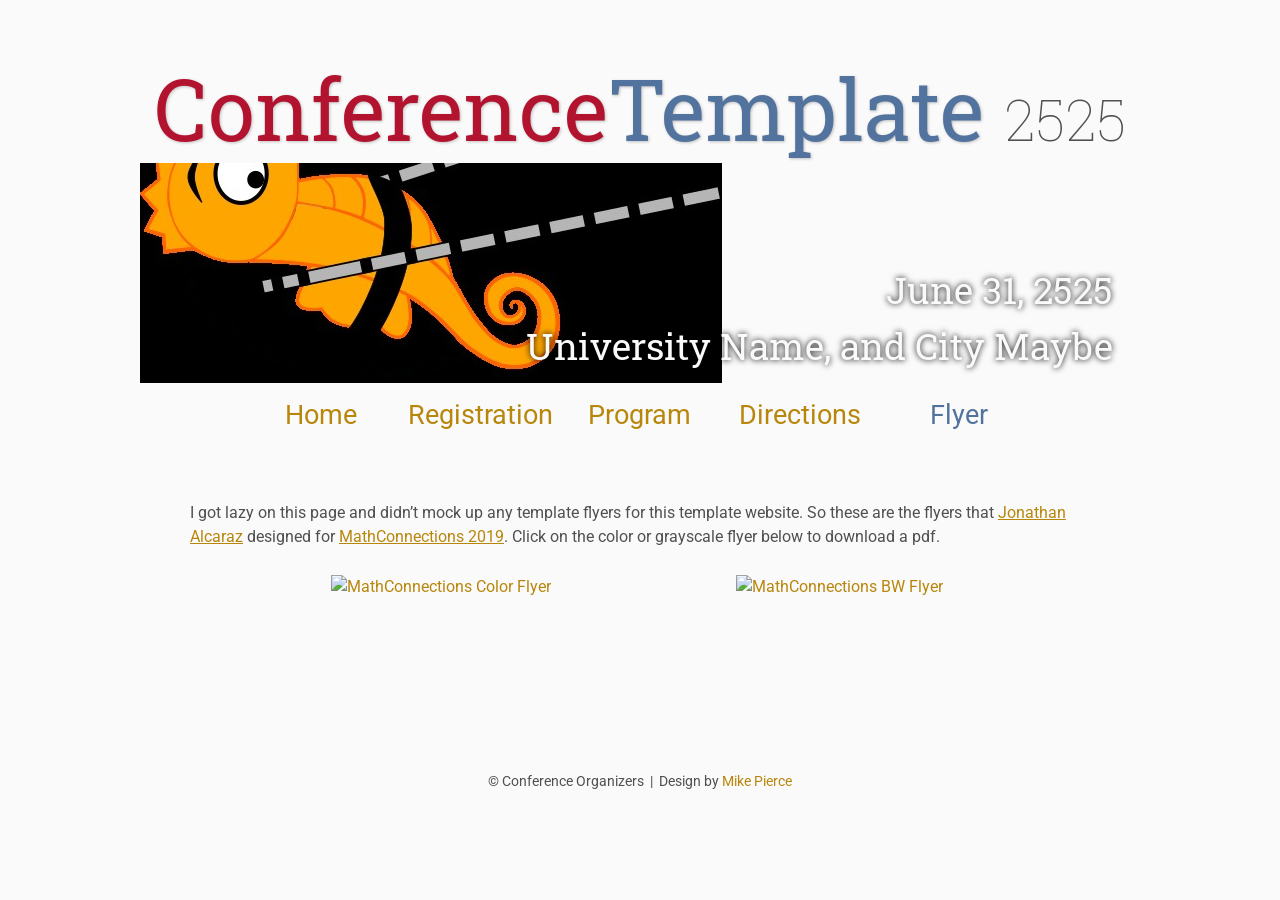
==== contact/index.html @ f9c3bfe4 "Rename index.html to index.html" ====
<!DOCTYPE html>
<html lang='en'>

<head>
    <base href="..">
    <link rel="shortcut icon" type="image/png" href="assets/favicon.png"/>
    <link rel="stylesheet" type="text/css" media="all" href="assets/main.css"/>
    <meta name="description" content="Conference Template">
    <meta name="resource-type" content="document">
    <meta name="distribution" content="global">
    <meta name="KeyWords" content="Conference">
    <title>Flyer | Conference Template</title>
</head>

<body>

    <div class="banner">
        <img src="assets/banner.jpg" alt="Conference Template Banner">
        <div class="top-left">
            <span class="title1">Conference</span><span class="title2">Template</span> <span class="year">2525</span>
        </div>
        <div class="bottom-right">
            June 31, 2525 <br> University Name, and City Maybe
        </div>
    </div>

    <table class="navigation">
        <tr>
            <td class="navigation">
                <a title="Conference Home Page" href=".">Home</a>
            </td>
            <td class="navigation">
                <a title="Register for the Conference" href="registration">Registration</a>
            </td>
            <td class="navigation">
                <a title="Conference Program" href="program">Program</a> 
            </td>
            <td class="navigation">
                <a title="Directions to the Conference" href="directions">Directions</a>
            </td>
            <td class="navigation">
                <a class="current" title="Conference Flyer" href="flyer">Flyer</a>
            </td>
        </tr>
    </table>

    <br>

    <p>
        I got lazy on this page and didn&rsquo;t mock up any template flyers for this template website.
        So these are the flyers that <a target="_blank" href="https://math.jonathanalcaraz.com/">Jonathan Alcaraz</a>
        designed for <a target="_blank" href="http://math.ucr.edu/~mathconn/">MathConnections 2019</a>.
        Click on the color or grayscale flyer below to download a pdf.
    </p>

    <table class="flyers">
        <tr>
            <td class="flyer">
                <a href="assets/MathConnections-Flyer.pdf">
                    <img src="assets/MathConnections-Flyer.png" alt="MathConnections Color Flyer" style="width:100%">
                </a>
            </td>
            <td class="flyer">
                <a href="assets/MathConnections-FlyerBW.pdf">
                    <img src="assets/MathConnections-FlyerBW.png" alt="MathConnections BW Flyer" style="width:100%">
                </a>
            </td>
        </tr>
    </table>

    <footer>
        &copy; Conference Organizers
        &nbsp;|&nbsp; Design by <a href="https://github.com/mikepierce">Mike Pierce</a>
    </footer>

</body>
</html>
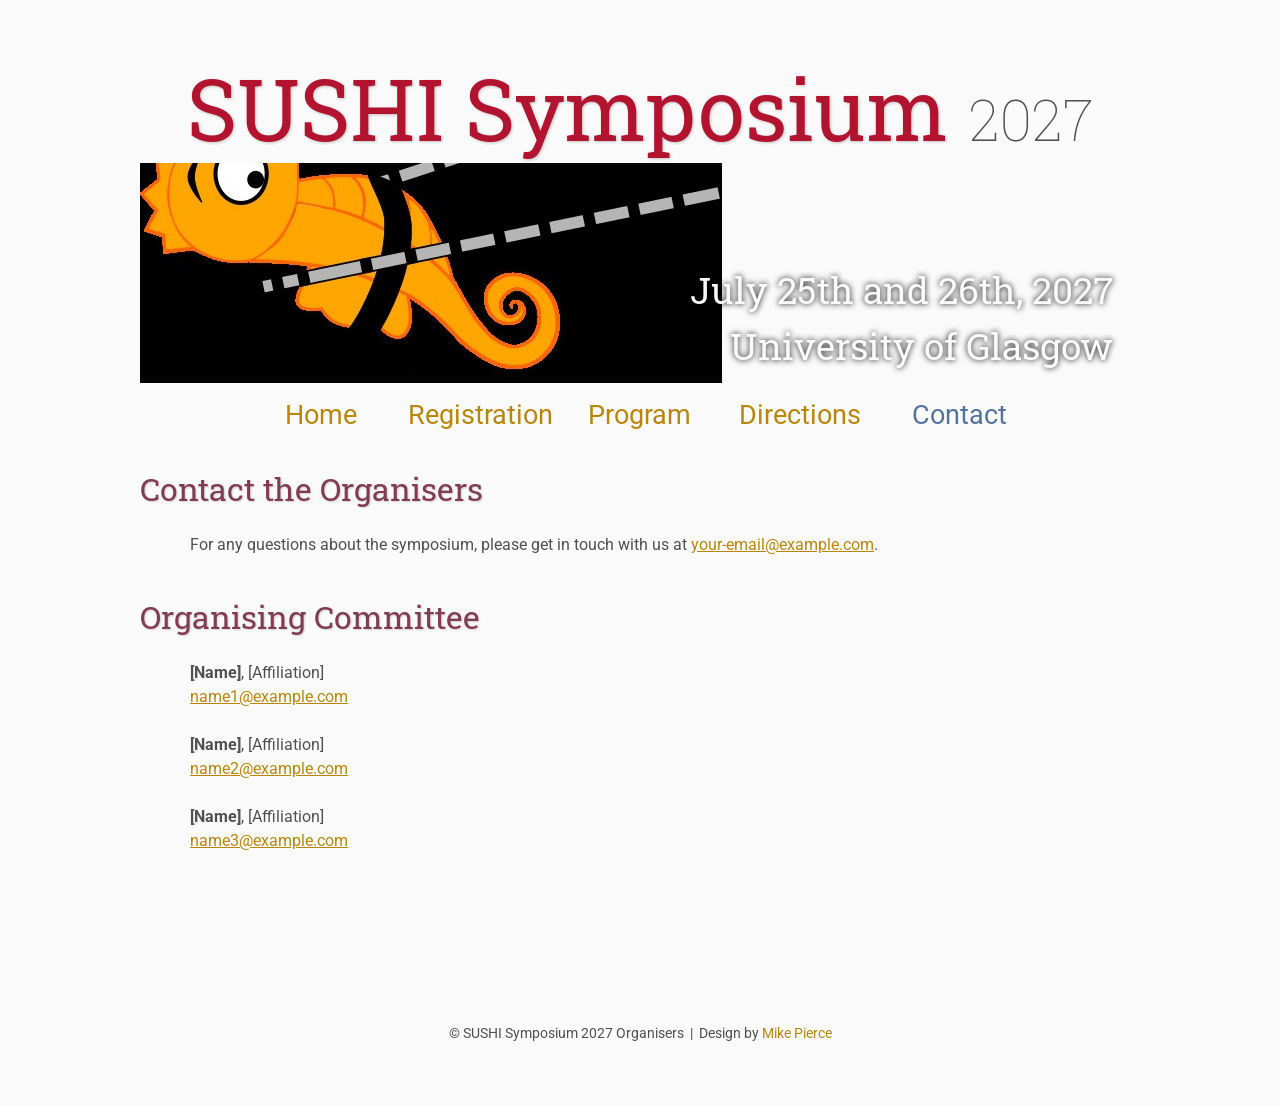
==== commit d9eb6580: "Add files via upload" ====
--- a/contact/index.html
+++ b/contact/index.html
@@ -5,22 +5,22 @@
     <base href="..">
     <link rel="shortcut icon" type="image/png" href="assets/favicon.png"/>
     <link rel="stylesheet" type="text/css" media="all" href="assets/main.css"/>
-    <meta name="description" content="Conference Template">
+    <meta name="description" content="Contact the organisers of the SUSHI Symposium 2027">
     <meta name="resource-type" content="document">
     <meta name="distribution" content="global">
-    <meta name="KeyWords" content="Conference">
-    <title>Flyer | Conference Template</title>
+    <meta name="KeyWords" content="SUSHI, Symposium, 2027, Glasgow, contact, organisers">
+    <title>Contact | SUSHI Symposium 2027</title>
 </head>
 
 <body>
 
     <div class="banner">
-        <img src="assets/banner.jpg" alt="Conference Template Banner">
+        <img src="assets/banner.jpg" alt="SUSHI Symposium 2027 banner">
         <div class="top-left">
-            <span class="title1">Conference</span><span class="title2">Template</span> <span class="year">2525</span>
+            <span class="title1">SUSHI Symposium</span> <span class="year">2027</span>
         </div>
         <div class="bottom-right">
-            June 31, 2525 <br> University Name, and City Maybe
+            July 25th and 26th, 2027 <br> University of Glasgow
         </div>
     </div>
 
@@ -39,40 +39,35 @@
                 <a title="Directions to the Conference" href="directions">Directions</a>
             </td>
             <td class="navigation">
-                <a class="current" title="Conference Flyer" href="flyer">Flyer</a>
+                <a class="current" title="Contact the Organisers" href="contact">Contact</a>
             </td>
         </tr>
     </table>
 
-    <br>
-
+    <h2>Contact the Organisers</h2>
     <p>
-        I got lazy on this page and didn&rsquo;t mock up any template flyers for this template website.
-        So these are the flyers that <a target="_blank" href="https://math.jonathanalcaraz.com/">Jonathan Alcaraz</a>
-        designed for <a target="_blank" href="http://math.ucr.edu/~mathconn/">MathConnections 2019</a>.
-        Click on the color or grayscale flyer below to download a pdf.
+        For any questions about the symposium, please get in touch with us at
+        <a href="mailto:your-email@example.com">your-email@example.com</a>.
     </p>
 
-    <table class="flyers">
-        <tr>
-            <td class="flyer">
-                <a href="assets/MathConnections-Flyer.pdf">
-                    <img src="assets/MathConnections-Flyer.png" alt="MathConnections Color Flyer" style="width:100%">
-                </a>
-            </td>
-            <td class="flyer">
-                <a href="assets/MathConnections-FlyerBW.pdf">
-                    <img src="assets/MathConnections-FlyerBW.png" alt="MathConnections BW Flyer" style="width:100%">
-                </a>
-            </td>
-        </tr>
-    </table>
+    <h2>Organising Committee</h2>
+    <p>
+        <strong>[Name]</strong>, [Affiliation]<br>
+        <a href="mailto:name1@example.com">name1@example.com</a>
+    </p>
+    <p>
+        <strong>[Name]</strong>, [Affiliation]<br>
+        <a href="mailto:name2@example.com">name2@example.com</a>
+    </p>
+    <p>
+        <strong>[Name]</strong>, [Affiliation]<br>
+        <a href="mailto:name3@example.com">name3@example.com</a>
+    </p>
 
     <footer>
-        &copy; Conference Organizers
+        &copy; SUSHI Symposium 2027 Organisers
         &nbsp;|&nbsp; Design by <a href="https://github.com/mikepierce">Mike Pierce</a>
     </footer>
 
 </body>
 </html>
-
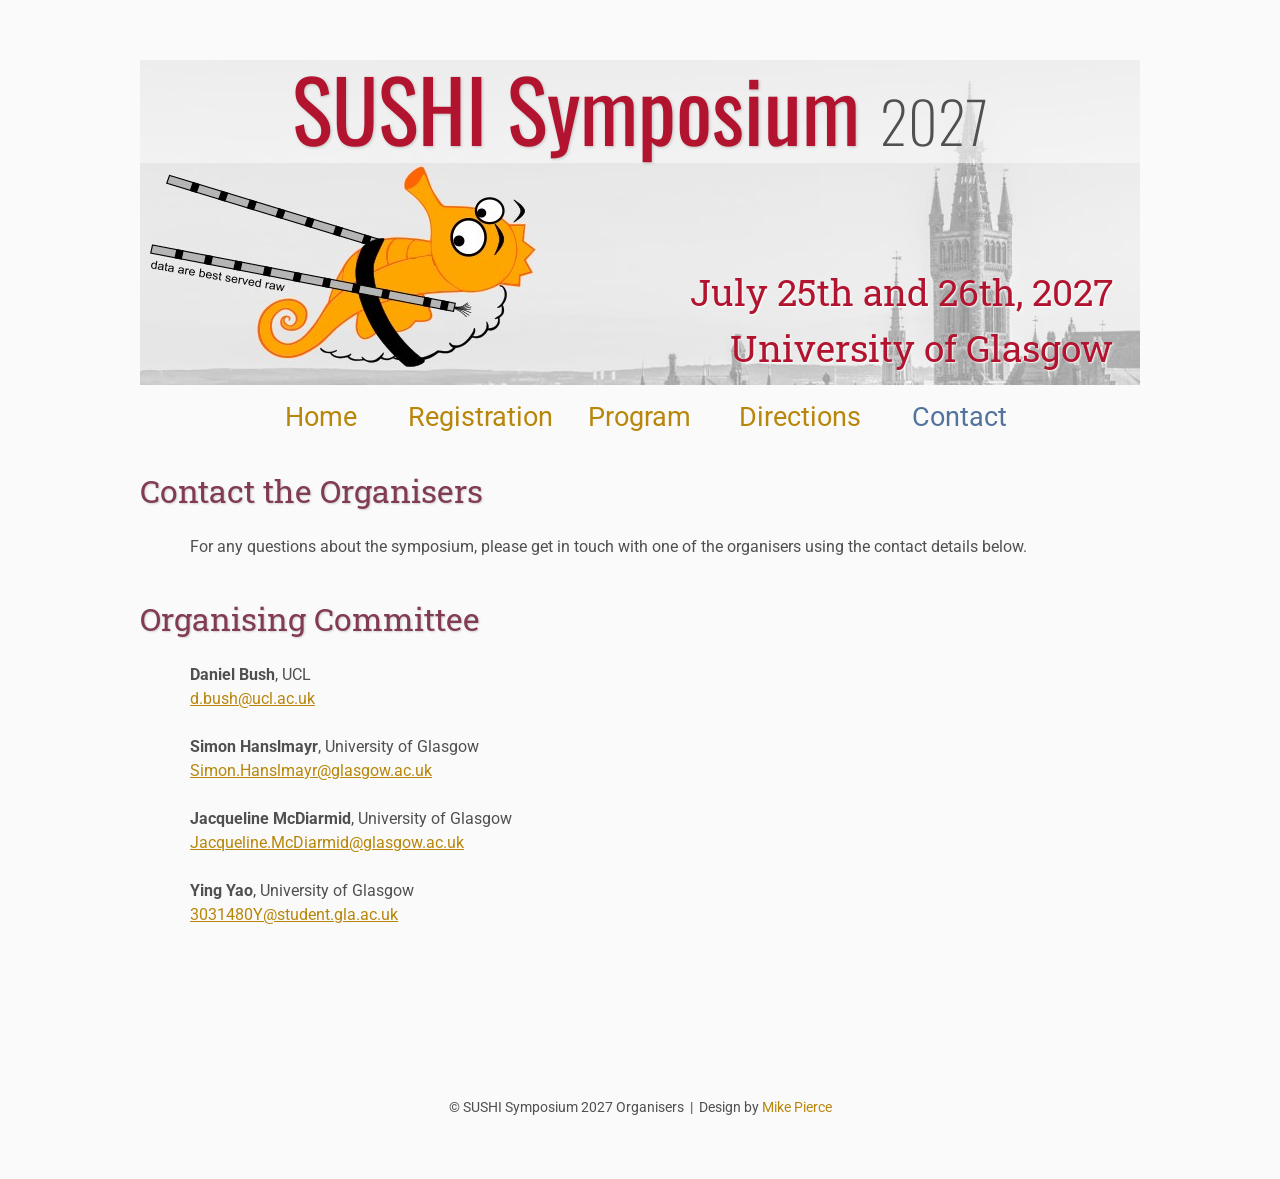
==== commit 1bc578ea: "Revise contact details for organising committee Updated contact information for symposium organisers" ====
--- a/contact/index.html
+++ b/contact/index.html
@@ -46,22 +46,26 @@
 
     <h2>Contact the Organisers</h2>
     <p>
-        For any questions about the symposium, please get in touch with us at
-        <a href="mailto:your-email@example.com">your-email@example.com</a>.
+        For any questions about the symposium, please get in touch with one
+        of the organisers using the contact details below.
     </p>
 
     <h2>Organising Committee</h2>
     <p>
-        <strong>[Name]</strong>, [Affiliation]<br>
-        <a href="mailto:name1@example.com">name1@example.com</a>
+        <strong>Daniel Bush</strong>, UCL<br>
+        <a href="mailto:d.bush@ucl.ac.uk">d.bush@ucl.ac.uk</a>
     </p>
     <p>
-        <strong>[Name]</strong>, [Affiliation]<br>
-        <a href="mailto:name2@example.com">name2@example.com</a>
+        <strong>Simon Hanslmayr</strong>, University of Glasgow<br>
+        <a href="mailto:Simon.Hanslmayr@glasgow.ac.uk">Simon.Hanslmayr@glasgow.ac.uk</a>
     </p>
     <p>
-        <strong>[Name]</strong>, [Affiliation]<br>
-        <a href="mailto:name3@example.com">name3@example.com</a>
+        <strong>Jacqueline McDiarmid</strong>, University of Glasgow<br>
+        <a href="mailto:Jacqueline.McDiarmid@glasgow.ac.uk">Jacqueline.McDiarmid@glasgow.ac.uk</a>
+    </p>
+    <p>
+        <strong>Ying Yao</strong>, University of Glasgow<br>
+        <a href="mailto:3031480Y@student.gla.ac.uk">3031480Y@student.gla.ac.uk</a>
     </p>
 
     <footer>
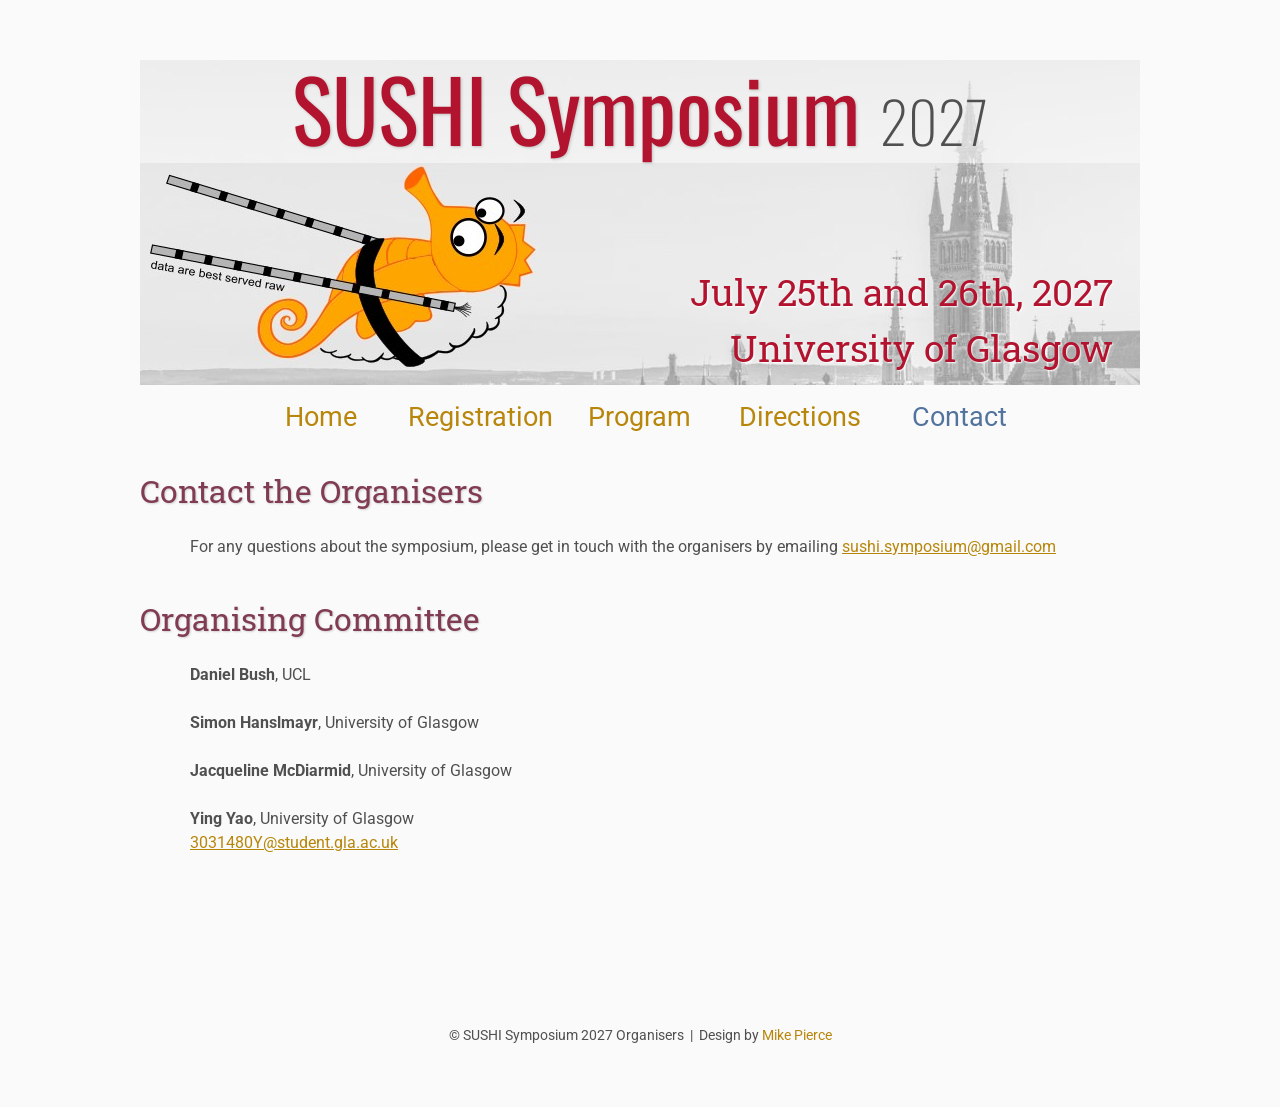
==== commit d2f842a0: "Revise contact details for symposium organisers Updated contact information for symposium organisers" ====
--- a/contact/index.html
+++ b/contact/index.html
@@ -46,22 +46,18 @@
 
     <h2>Contact the Organisers</h2>
     <p>
-        For any questions about the symposium, please get in touch with one
-        of the organisers using the contact details below.
+        For any questions about the symposium, please get in touch with the organisers by emailing <a href="mailto:sushi.symposium@gmail.com">sushi.symposium@gmail.com</a>
     </p>
 
     <h2>Organising Committee</h2>
     <p>
-        <strong>Daniel Bush</strong>, UCL<br>
-        <a href="mailto:d.bush@ucl.ac.uk">d.bush@ucl.ac.uk</a>
+        <strong>Daniel Bush</strong>, UCL<br>        
     </p>
     <p>
-        <strong>Simon Hanslmayr</strong>, University of Glasgow<br>
-        <a href="mailto:Simon.Hanslmayr@glasgow.ac.uk">Simon.Hanslmayr@glasgow.ac.uk</a>
+        <strong>Simon Hanslmayr</strong>, University of Glasgow<br>    
     </p>
     <p>
-        <strong>Jacqueline McDiarmid</strong>, University of Glasgow<br>
-        <a href="mailto:Jacqueline.McDiarmid@glasgow.ac.uk">Jacqueline.McDiarmid@glasgow.ac.uk</a>
+        <strong>Jacqueline McDiarmid</strong>, University of Glasgow<br>    
     </p>
     <p>
         <strong>Ying Yao</strong>, University of Glasgow<br>
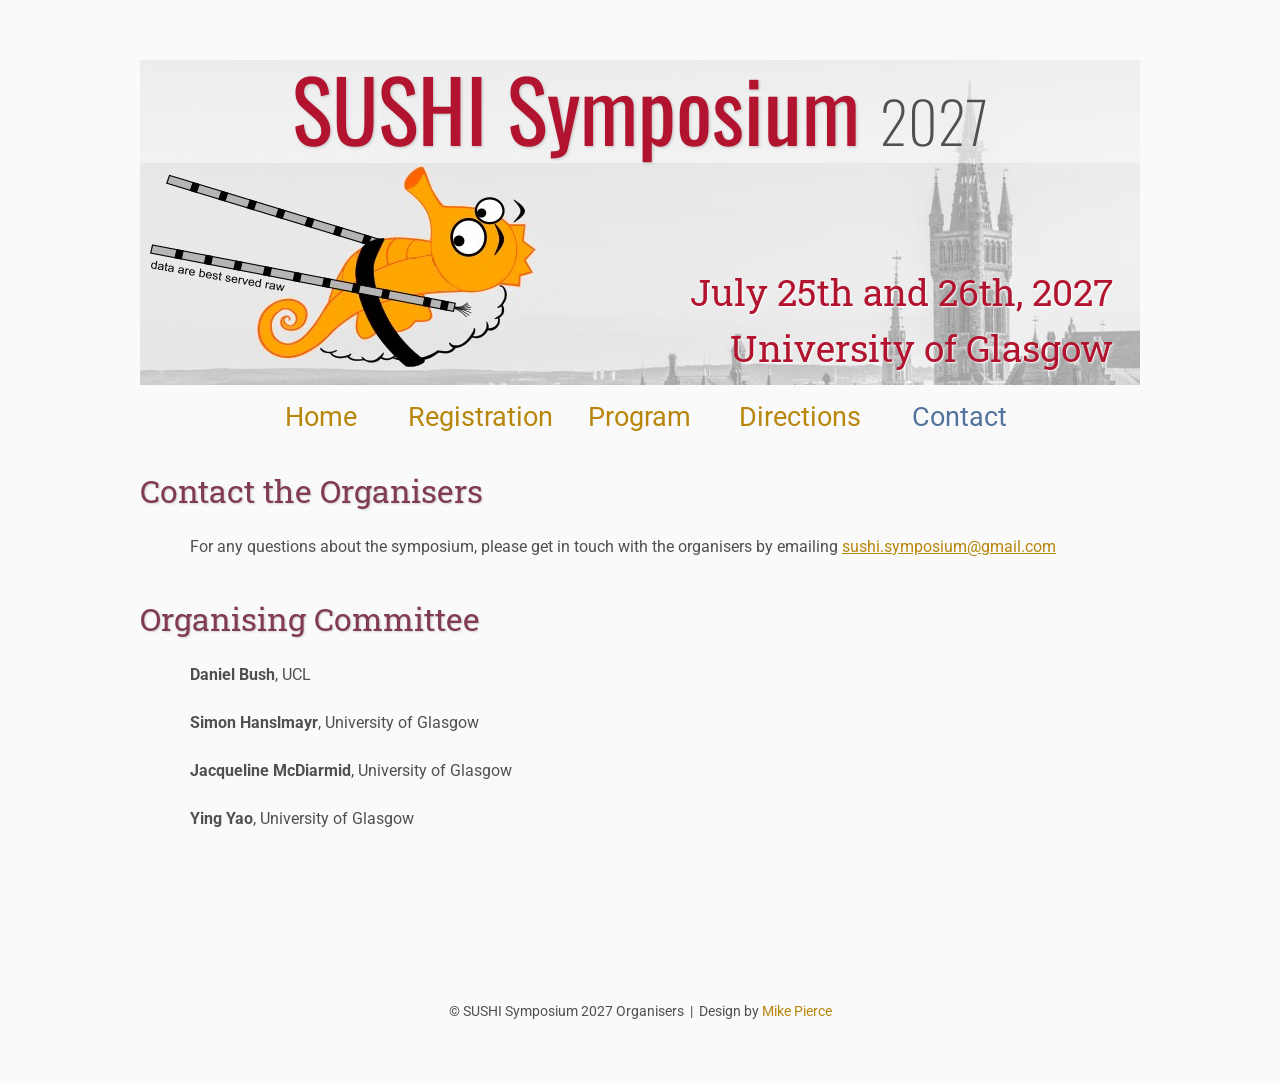
==== commit 3bf787a3: "Fix email link for Ying Yao in contact page" ====
--- a/contact/index.html
+++ b/contact/index.html
@@ -60,8 +60,7 @@
         <strong>Jacqueline McDiarmid</strong>, University of Glasgow<br>    
     </p>
     <p>
-        <strong>Ying Yao</strong>, University of Glasgow<br>
-        <a href="mailto:3031480Y@student.gla.ac.uk">3031480Y@student.gla.ac.uk</a>
+        <strong>Ying Yao</strong>, University of Glasgow<br>        
     </p>
 
     <footer>
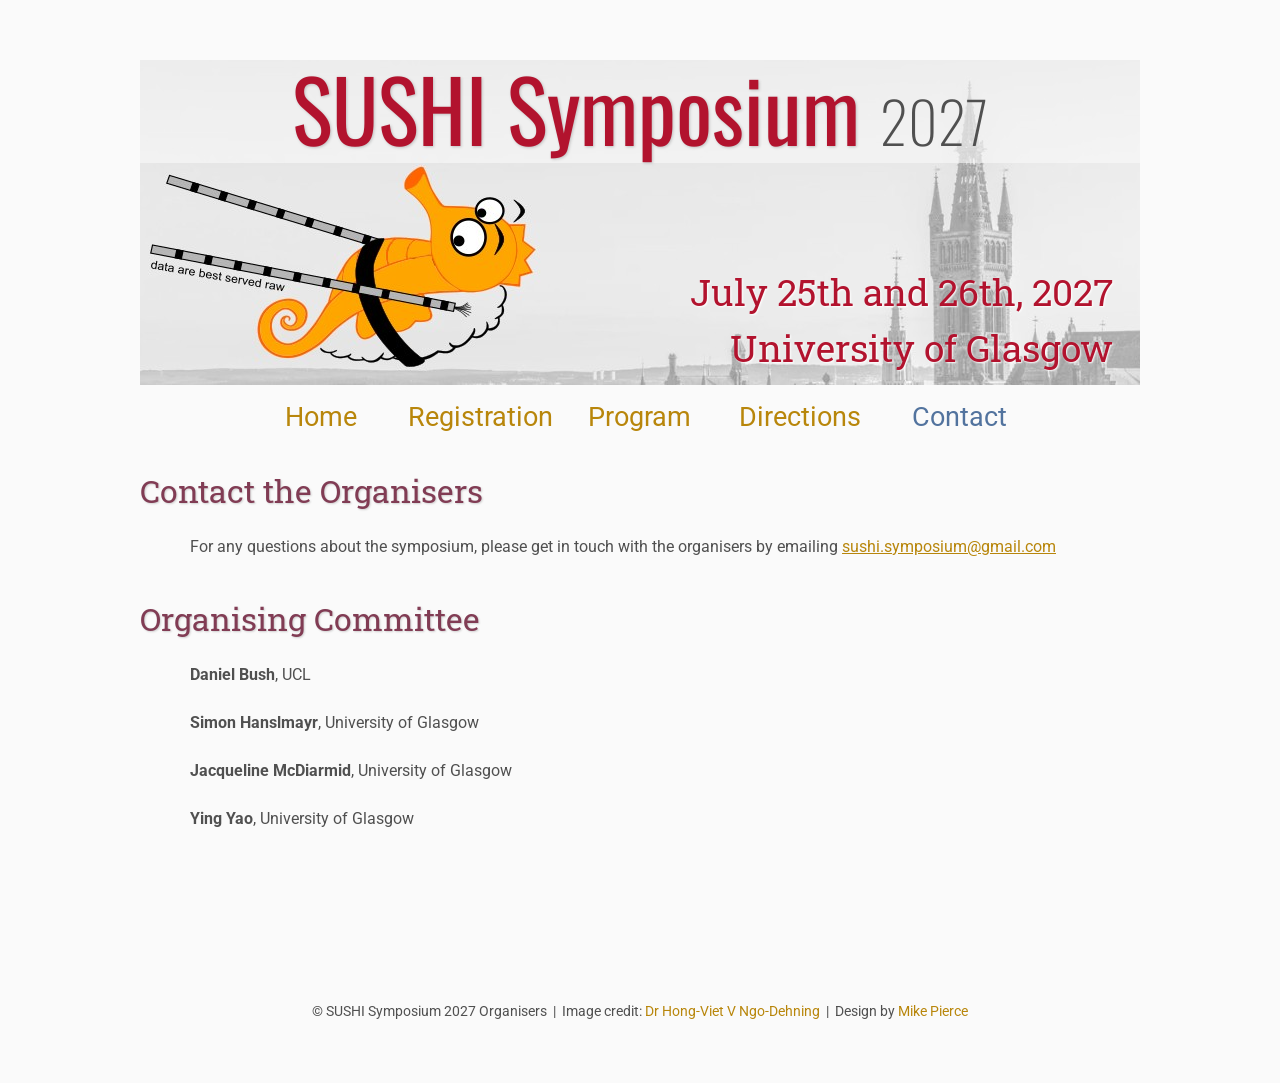
==== commit f6be0aa0: "Add image credit and design attribution in footer" ====
--- a/contact/index.html
+++ b/contact/index.html
@@ -65,6 +65,7 @@
 
     <footer>
         &copy; SUSHI Symposium 2027 Organisers
+        &nbsp;|&nbsp; Image credit: <a href="https://www.essex.ac.uk/people/NGODE75407/hong-viet-v-ngo-dehning">Dr Hong-Viet V Ngo-Dehning</a>
         &nbsp;|&nbsp; Design by <a href="https://github.com/mikepierce">Mike Pierce</a>
     </footer>
 
